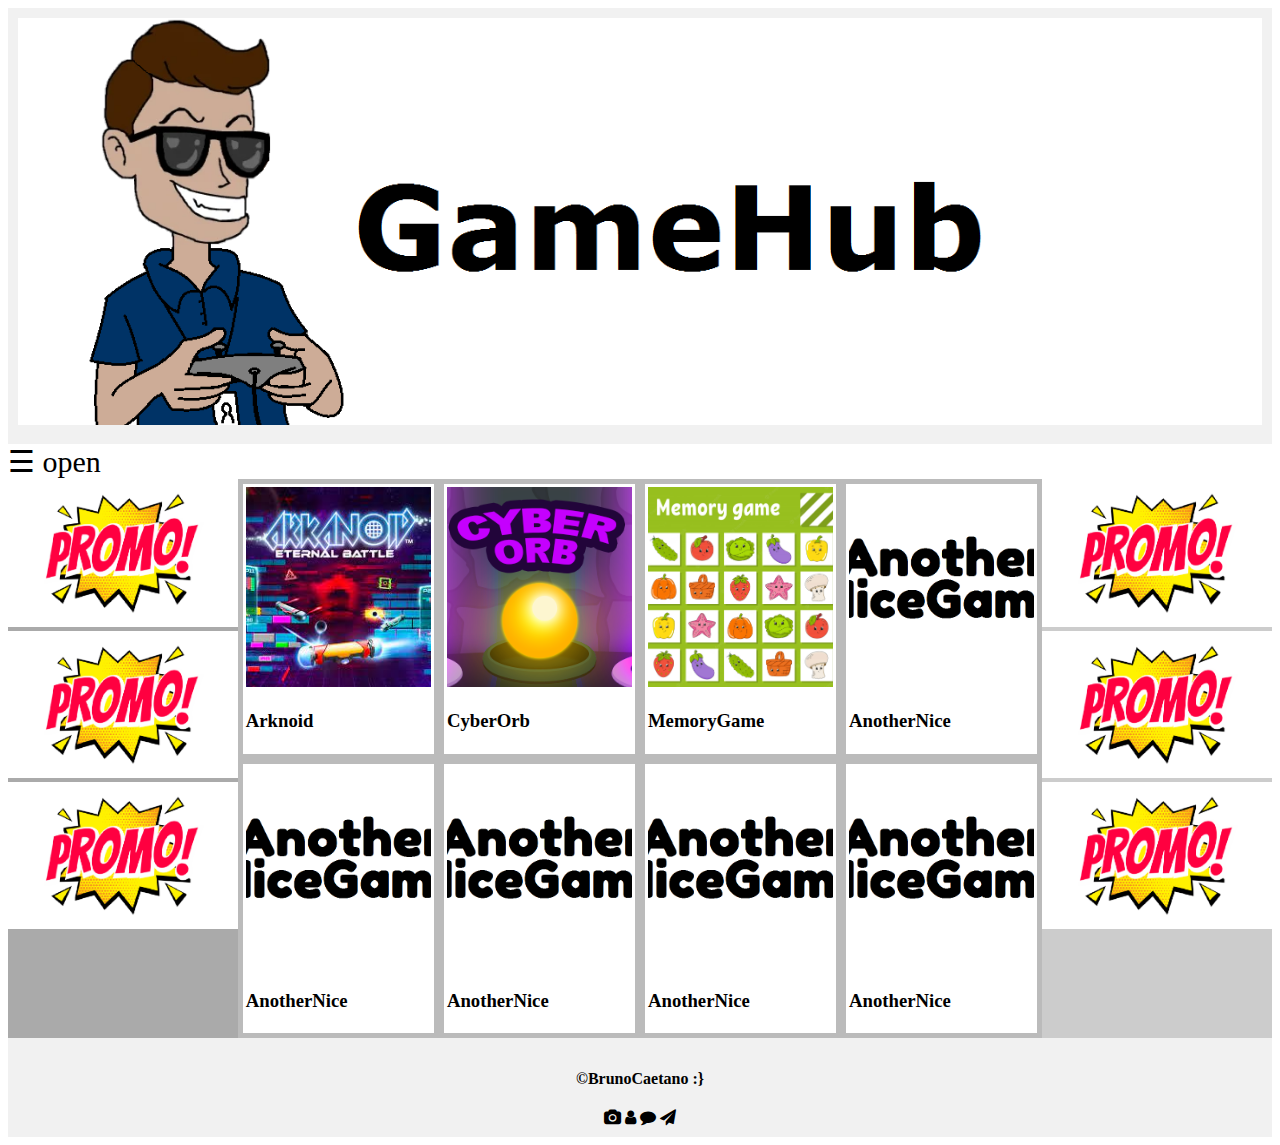
==== index.html @ d36d81ed "realizada a inicializacao do novo repositorio, adicionado arquivos, criado um novo repositorio no gi" ====
<!DOCTYPE html>
<html lang="en">
<head>
	<meta charset="utf-8">
	<meta name="viewport" content="width=device-width, initial-scale=1">
	<link rel="stylesheet" type="text/css" href="assets/style.css">
	<script type="text/javascript" src="assets/action.js"></script>
	<link href="https://cdnjs.cloudflare.com/ajax/libs/font-awesome/4.7.0/css/font-awesome.min.css" rel="stylesheet">
	<title> gameHub </title>
</head>
<body>

<div class="header">
	<img src="assets\imgs\banner.png">
</div>

<div id="myNav" class="overlay">
  <a href="javascript:void(0)" class="closebtn" onclick="closeNav()">&times;</a>
  <div class="overlay-content">
    <a href="#">Category</a>
    <a href="#">Blog</a>
    <a href="#">About</a>
    <a href="#">Contact</a>
  </div>
</div>

<!-- overlay showGame -->
<div id="showGame" class="overlay">
  <a href="javascript:void(0)" class="closebtn" onclick="closeGame()">&times;</a>
  <div class="overlay-content">
    <iframe src="assets/games/arkanoid.html"></iframe>
  </div>
</div>
<div id="showGame1" class="overlay">
  <a href="javascript:void(0)" class="closebtn" onclick="closeGame1()">&times;</a>
  <div class="overlay-content">
    <iframe src="assets/games/cyberOrb/index.html"></iframe>
  </div>
</div>
<div id="showGame2" class="overlay">
  <a href="javascript:void(0)" class="closebtn" onclick="closeGame2()">&times;</a>
  <div class="overlay-content">
    <iframe src="assets/games/memoryJS/index.html"></iframe>
  </div>
</div>


<span style="font-size:30px;cursor:pointer" onclick="openNav()">&#9776; open</span>

<div class="row">
	<div class="column side" style="background-color: #aaa;">
		<a href="#"><img src="assets/imgs/promo.png" alt="Yor promos here!" style="width: 100%;"></a>
		<a href="#"><img src="assets/imgs/promo.png" alt="Yor promos here!" style="width: 100%;"></a>
		<a href="#"><img src="assets/imgs/promo.png" alt="Yor promos here!" style="width: 100%;"></a>
	</div>
	<div class="column middle" style="background-color: #bbb;">
		<div class="columnInside">
			<div class="content">
				<a href="#"><img src="assets/imgs/arkanoid.jpg" alt="Arkanoid" style="width: 100%;" onclick="showGame()"></a>
				<h3> Arknoid </h3>
			</div>
		</div>
		<div class="columnInside">
			<div class="content">
				<a href="#"><img src="assets/imgs/orb.png" alt="CyberOrb" style="width: 100%;" onclick="showGame1()"></a>
				<h3> CyberOrb </h3>
			</div>
		</div>
		<div class="columnInside">
			<div class="content">
				<a href="#"><img src="assets/imgs/memory.png" alt="MemoryGame" style="width: 100%;" onclick="showGame2()"></a>
				<h3> MemoryGame </h3>
			</div>
		</div>
		<div class="columnInside">
			<div class="content">
				<a href="#"><img src="assets/imgs/anotherNiceGame.png" alt="AnotherNiceGame" style="width: 100%;"></a>
				<h3> AnotherNice </h3>
			</div>
		</div>
		<div class="columnInside">
			<div class="content">
				<a href="#"><img src="assets/imgs/anotherNiceGame.png" alt="AnotherNiceGame" style="width: 100%;"></a>
				<h3> AnotherNice </h3>
			</div>
		</div>
		<div class="columnInside">
			<div class="content">
				<a href="#"><img src="assets/imgs/anotherNiceGame.png" alt="AnotherNiceGame" style="width: 100%;"></a>
				<h3> AnotherNice </h3>
			</div>
		</div>
		<div class="columnInside">
			<div class="content">
				<a href="#"><img src="assets/imgs/anotherNiceGame.png" alt="AnotherNiceGame" style="width: 100%;"></a>
				<h3> AnotherNice </h3>
			</div>
		</div>
		<div class="columnInside">
			<div class="content">
				<a href="#"><img src="assets/imgs/anotherNiceGame.png" alt="AnotherNiceGame" style="width: 100%;"></a>
				<h3> AnotherNice </h3>
			</div>
		</div>

		
	</div>
	<div class="column side1" style="background-color: #ccc;">
		<a href="#"><img src="assets/imgs/promo.png" alt="Your promos here!" style="width: 100%;"></a>
		<a href="#"><img src="assets/imgs/promo.png" alt="Your promos here!" style="width: 100%;"></a>
		<a href="#"><img src="assets/imgs/promo.png" alt="Your promos here!" style="width: 100%;"></a>
	</div>
</div>

<div class="footer">
	<h4> ©BrunoCaetano :}</h4>
		<a href="https://www.instagram.com" target="_blank" style="color: black;"><i class="fa fa-camera"></i></a>
		<a href="https://www.facebook.com" target="_blank" style="color: black;"><i class="fa fa-user"></i></a>
		<a href="https://www.koo.com" target="_blank" style="color: black;"><i class="fa fa-comment"></i></a>
		<a href="https://www.twitter.com" target="_blank" style="color: black;"><i class="fa fa-paper-plane"></i></a>
</div>

<script type="text/javascript">	
</script>

</body>
</html>
---- assets/style.css ----
@font-face {
    font-family: Fredoka;
    src: url(./FredokaOne-Regular.ttf);
}
*{
	box-sizing: border-box;
}
body{
	font-family: Fredoka;
}
/* header */
.header{
	background-color: #f1f1f1;
	padding: 10px;
	text-align: center;
	font-size: 35px;
}
.header img{
  width: 100%;
}
/* navOverLay */
.overlay {
  height: 100%;
  width: 0;
  position: fixed;
  z-index: 1;
  top: 0;
  left: 0;
  background-color: rgb(0,0,0);
  background-color: rgba(0,0,0, 0.9);
  overflow-x: hidden;
  transition: 0.5s;
}
.overlay-content {
  position: relative;
  top: 25%;
  width: 100%;
  text-align: center;
  margin-top: 30px;
}
.overlay a {
  padding: 8px;
  text-decoration: none;
  font-size: 36px;
  color: #818181;
  display: block;
  transition: 0.3s;
}
.overlay a:hover, .overlay a:focus {
  color: #f1f1f1;
}
.overlay .closebtn {
  position: absolute;
  top: 20px;
  right: 45px;
  font-size: 60px;
}
/* Container Flex */
.row{
	display: -webkit-flex;
	display: flex;
}
/* Create three unequal columns that sits next to each other */
.column{
	
}
.columnInside{
      float: left;
      width: 25%;
      
    }
.content{
      background-color: white;
      padding: 3px;
      color: black;
      margin: 5px;
}
.content img{
  width: 200px;
  height: 200px;
  object-fit: cover;
}
.content:hover{
      transform: scale(1.05);
}
iframe{
  width: 800px;
  height: 800px;
  aspect-ratio: auto;
}
.column.side{
	-webkit-flex: 2;
	-ms-flex: 2;
	flex: 2;
}
.column.side1{
  -webkit-flex: 2;
  -ms-flex: 2;
  flex: 2;
}
.column.middle{
	-webkit-flex: 7;
	-ms-flex: 7;
	flex: 7;
}
.footer{
	background-color: #f1f1f1;
	padding: 10px;
	text-align: center;
}
@media(max-width:600px){
  .header{
    padding: 0;
  }
	.row{
		-webkit-flex-direction:column;
		flex-direction: column;
	}
  .side{
    display: none;
  }
  .columnInside{
    width: 100%;
  }
  .overlay a {font-size: 20px}
  .overlay .closebtn {
  	font-size: 40px;
  	top: 15px;
  	right: 35px;
  }
}
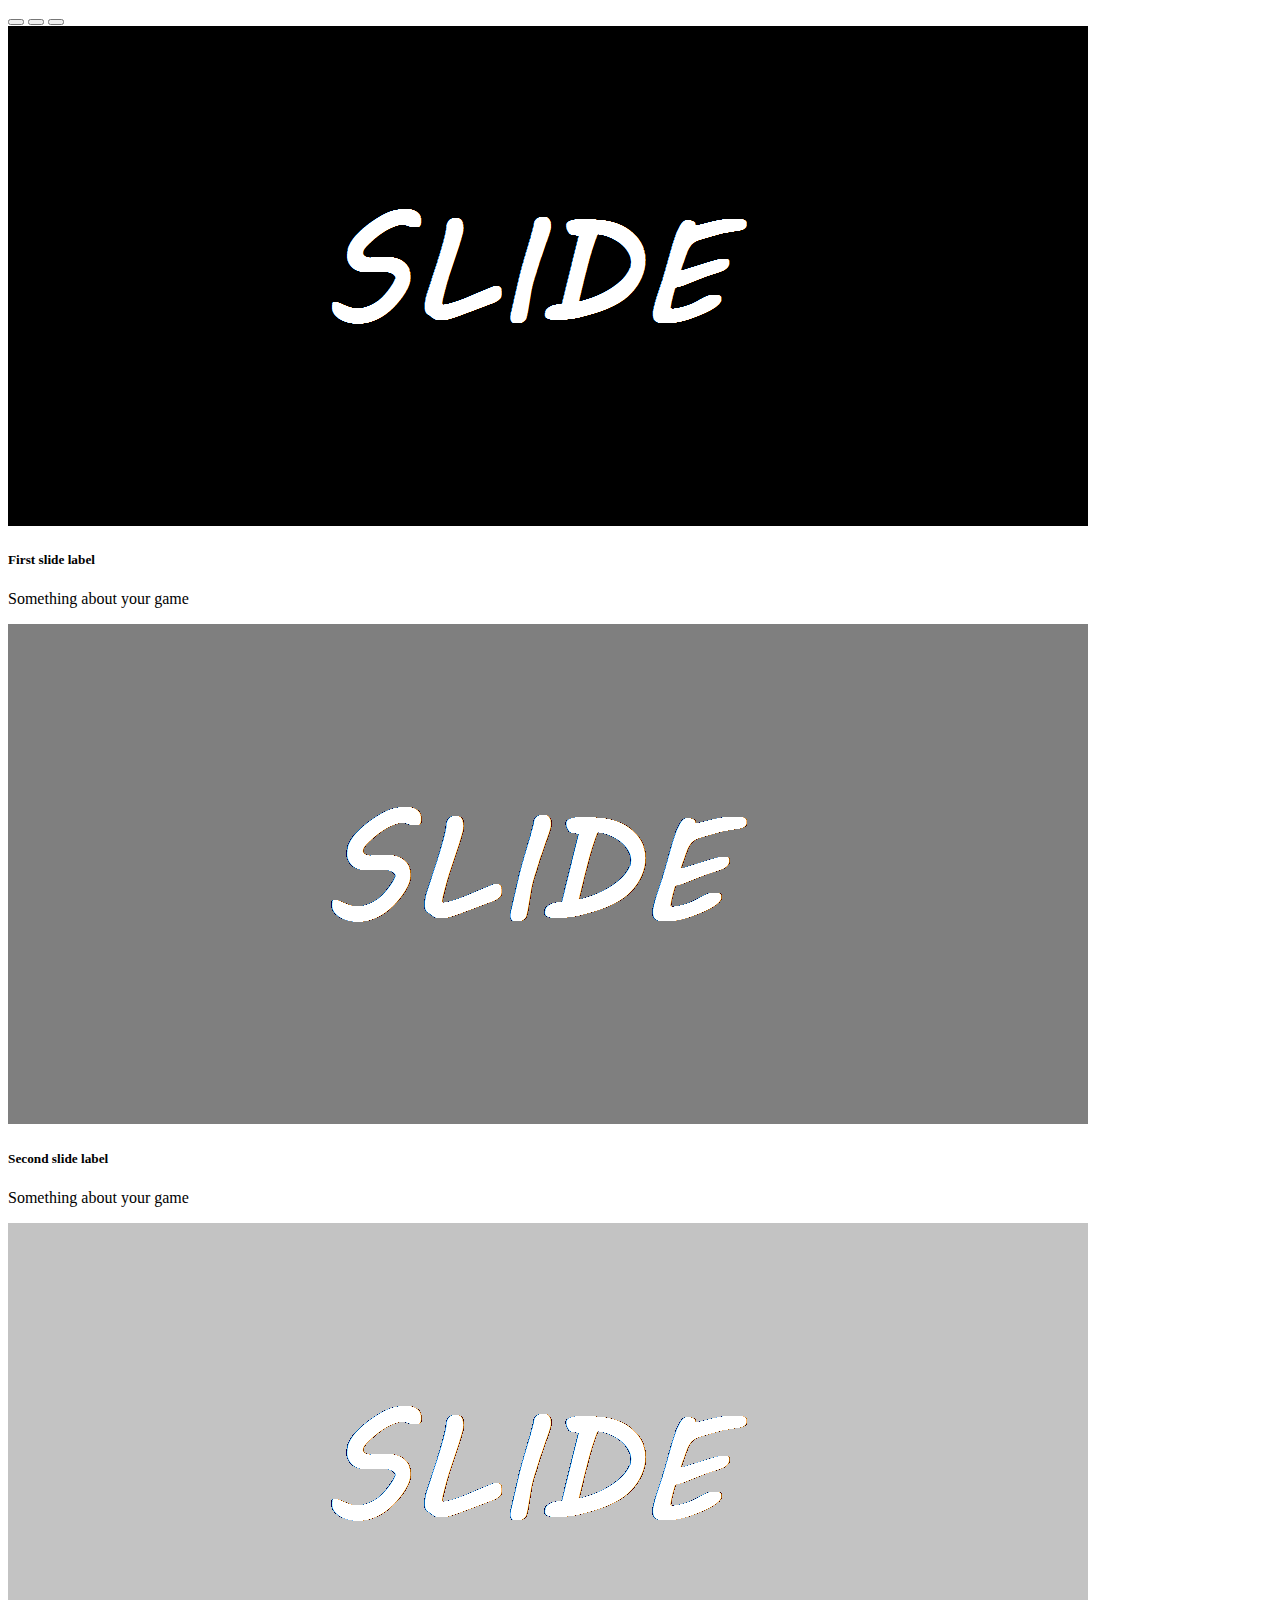
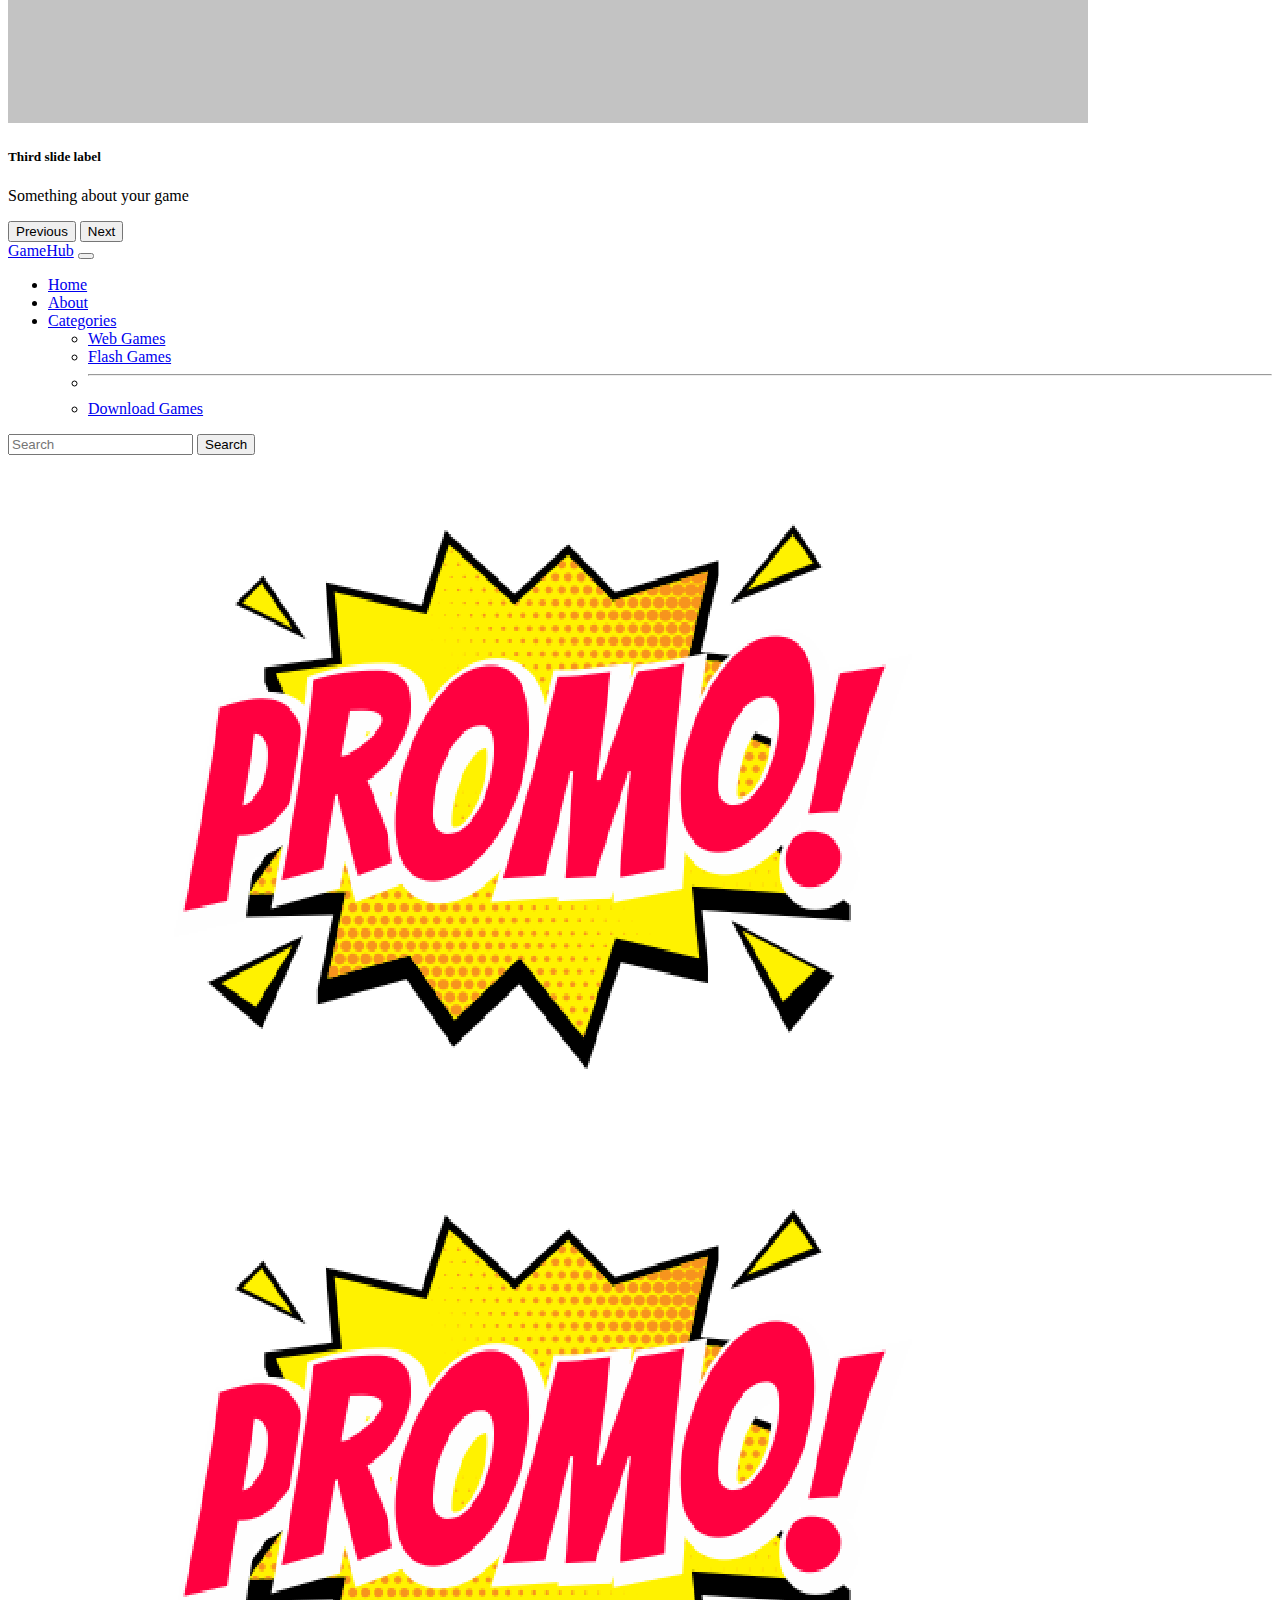
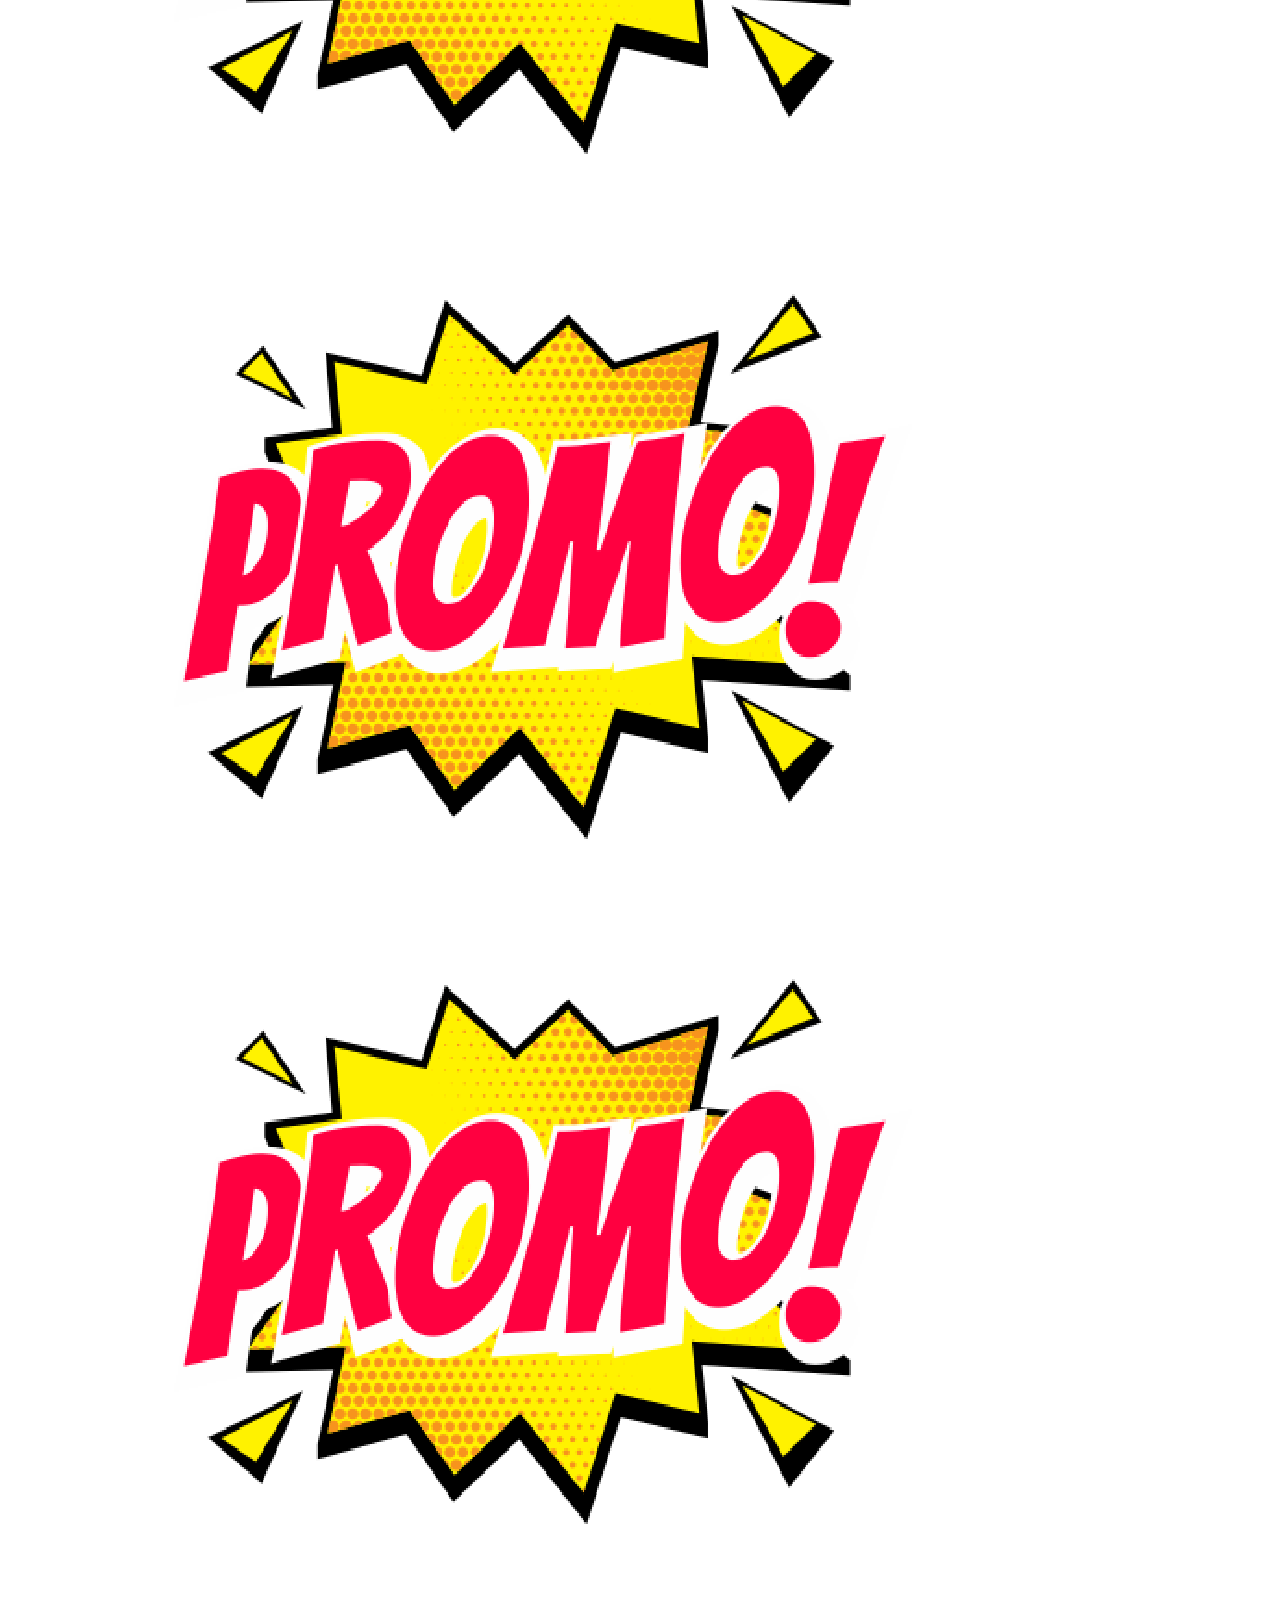
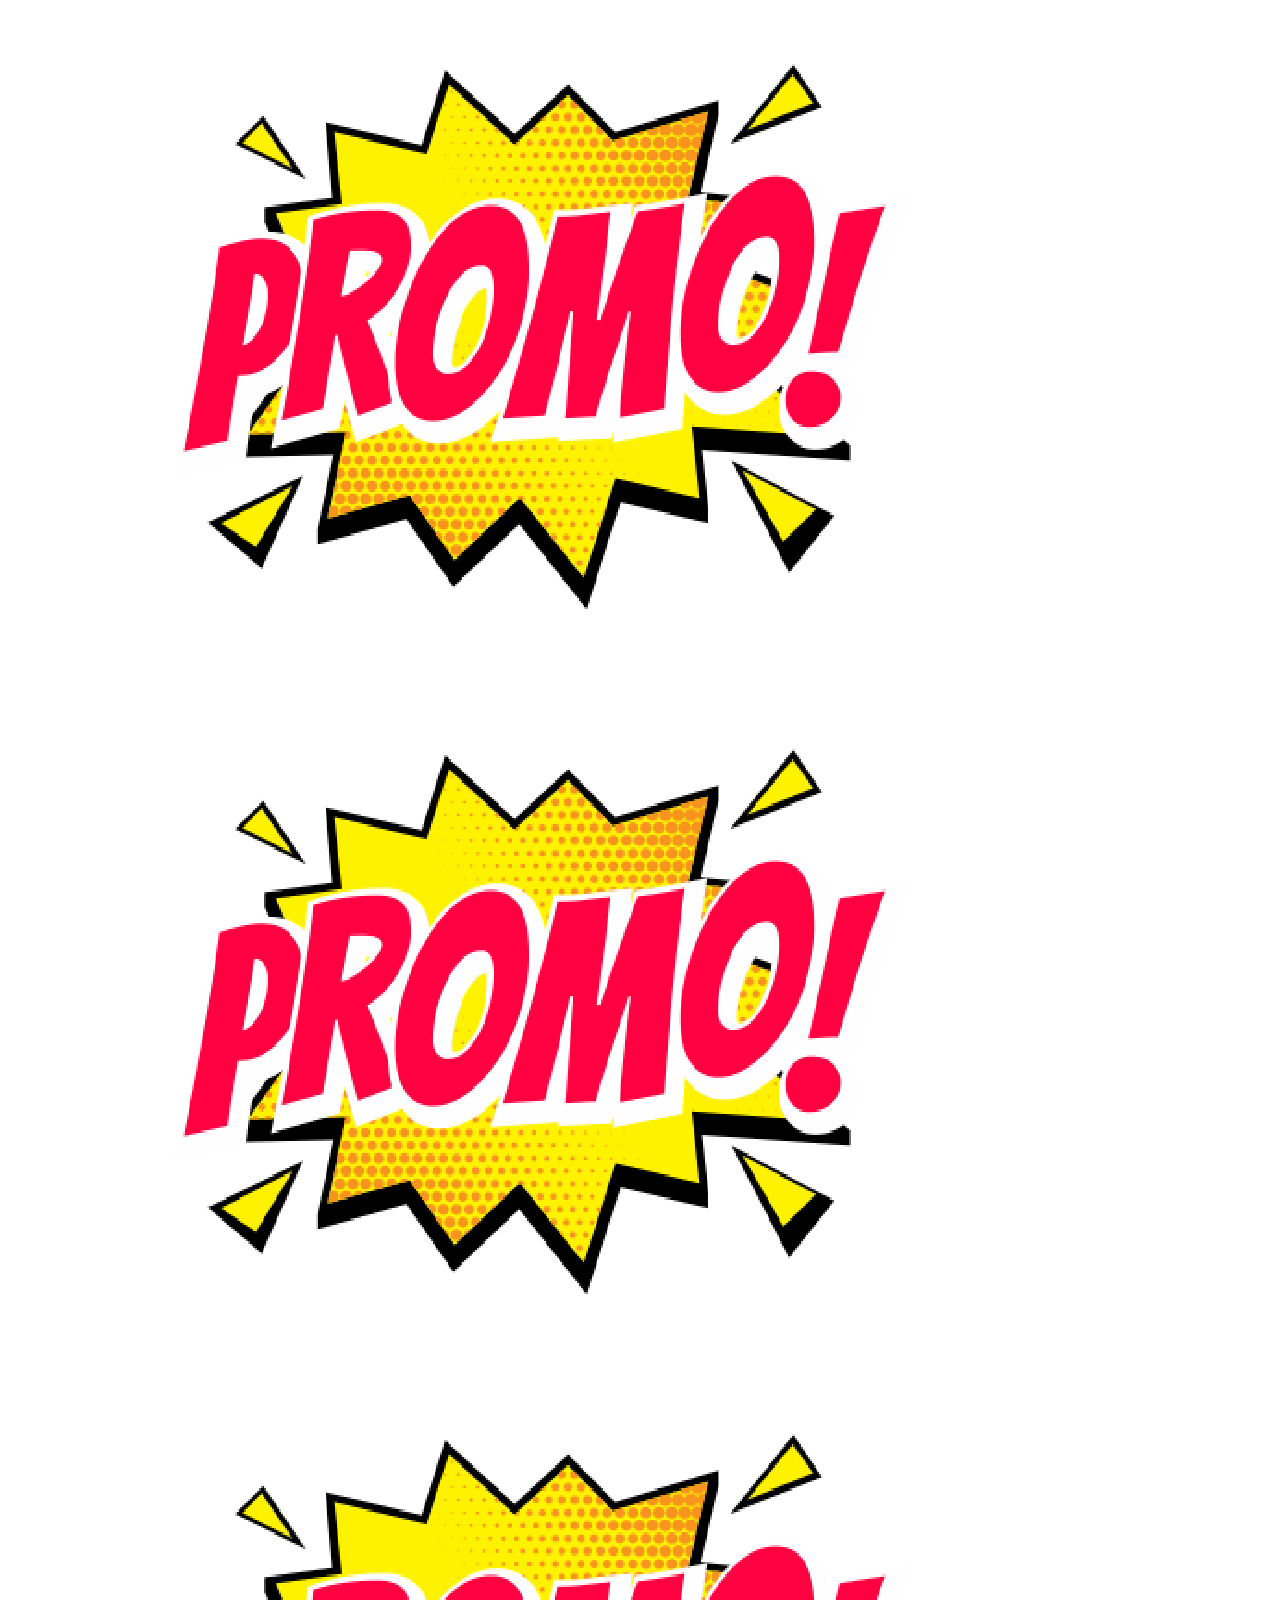
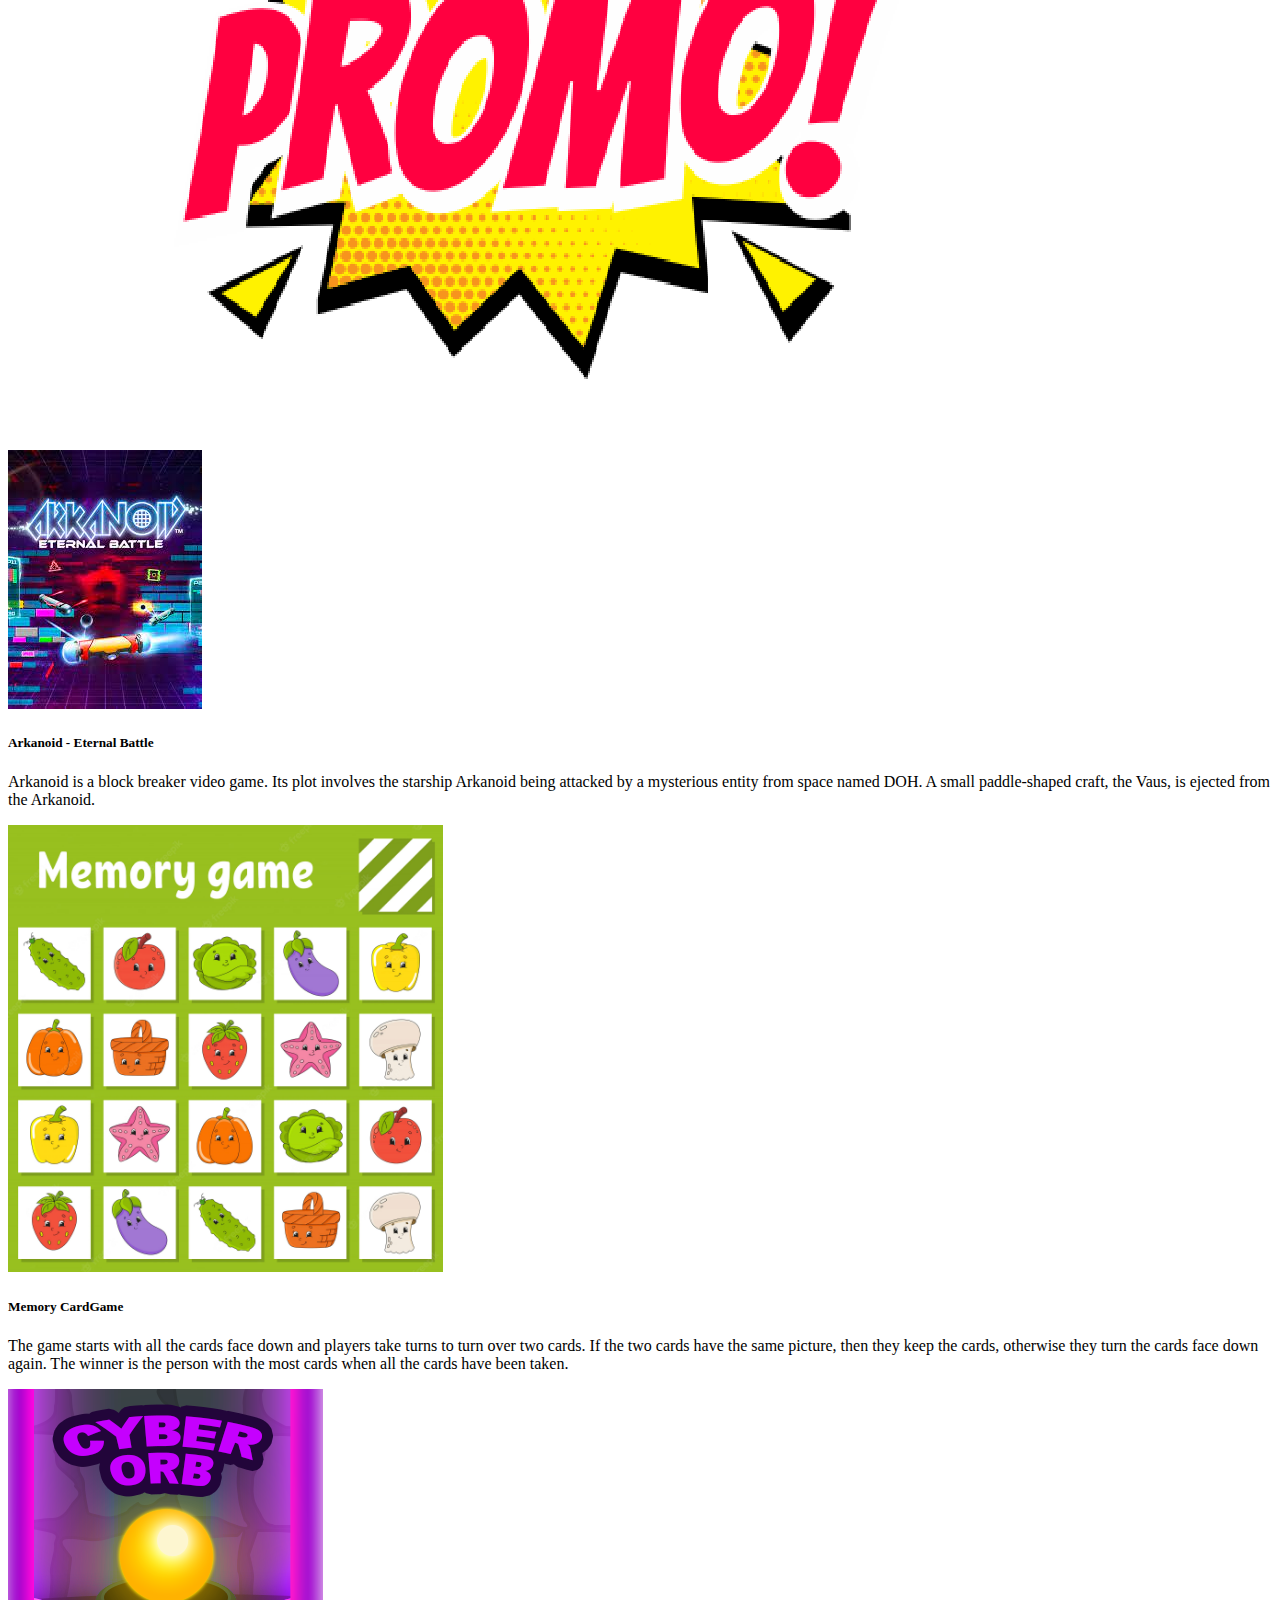
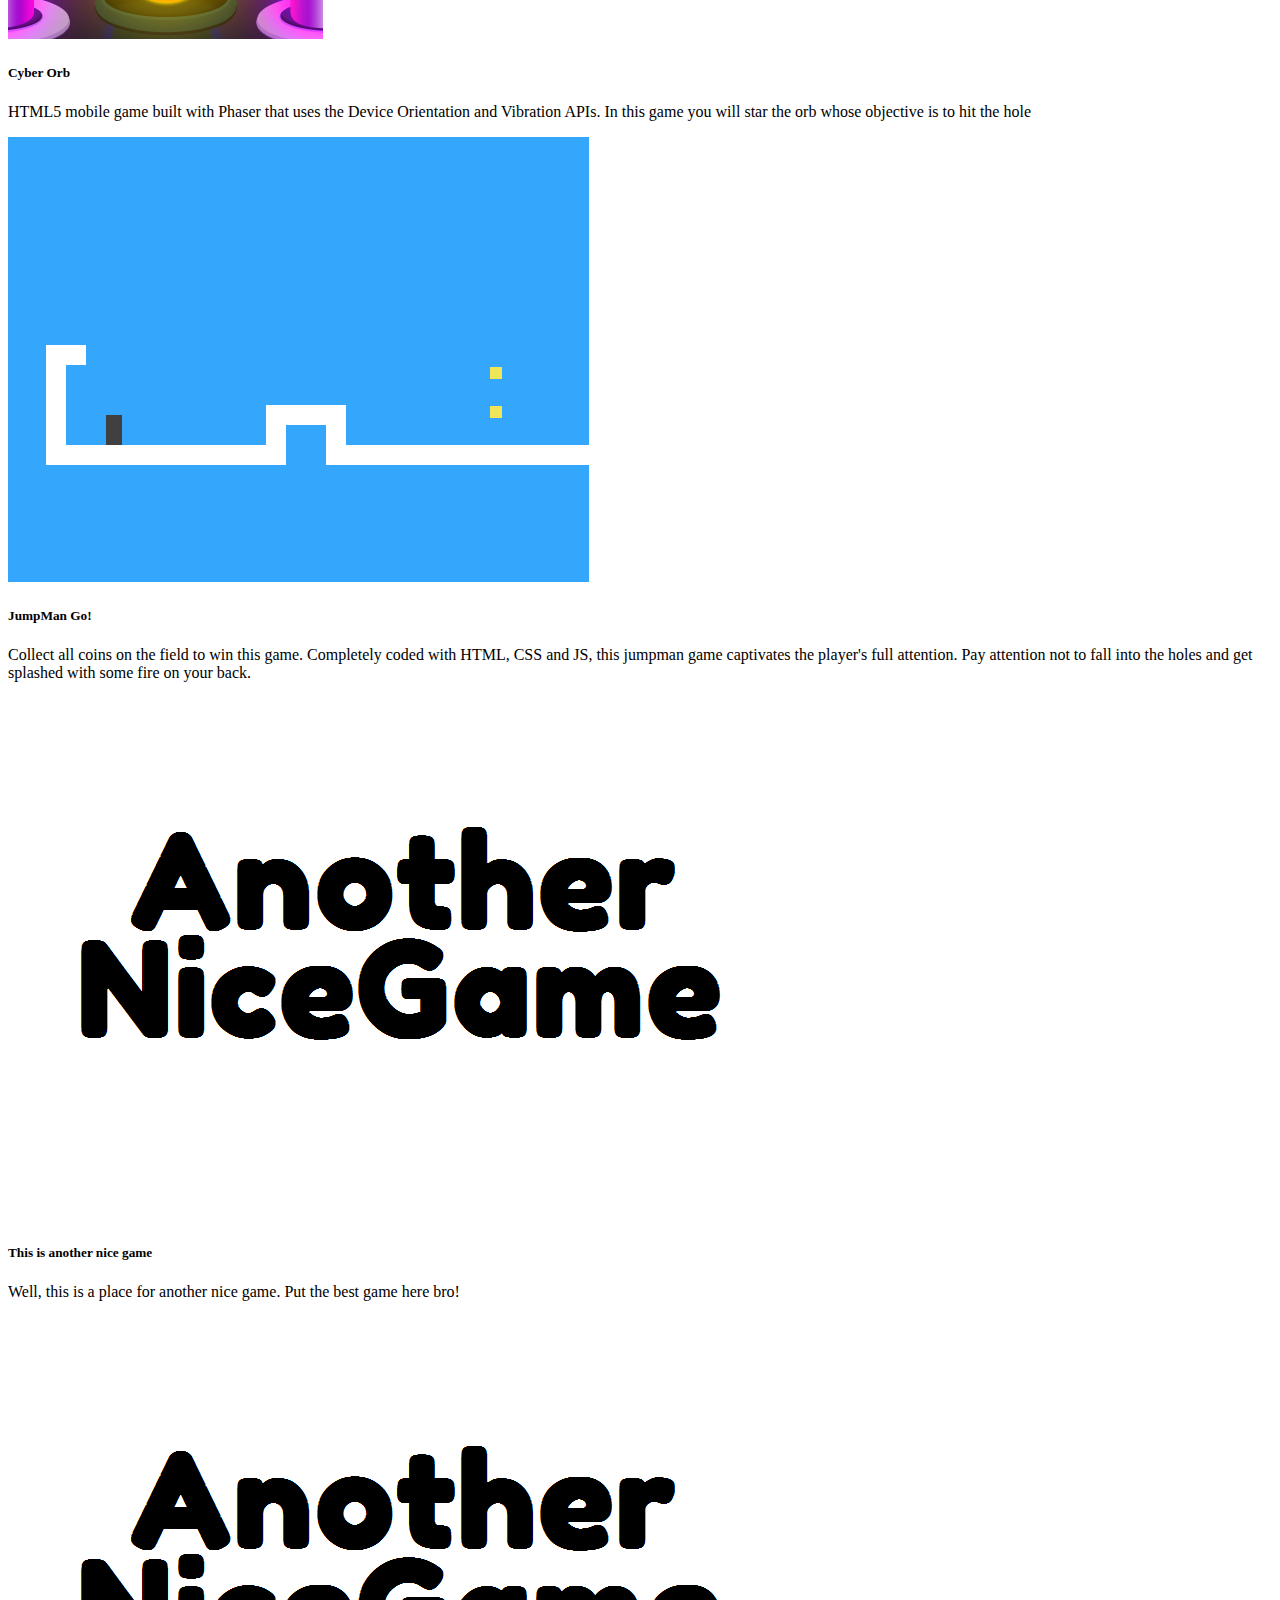
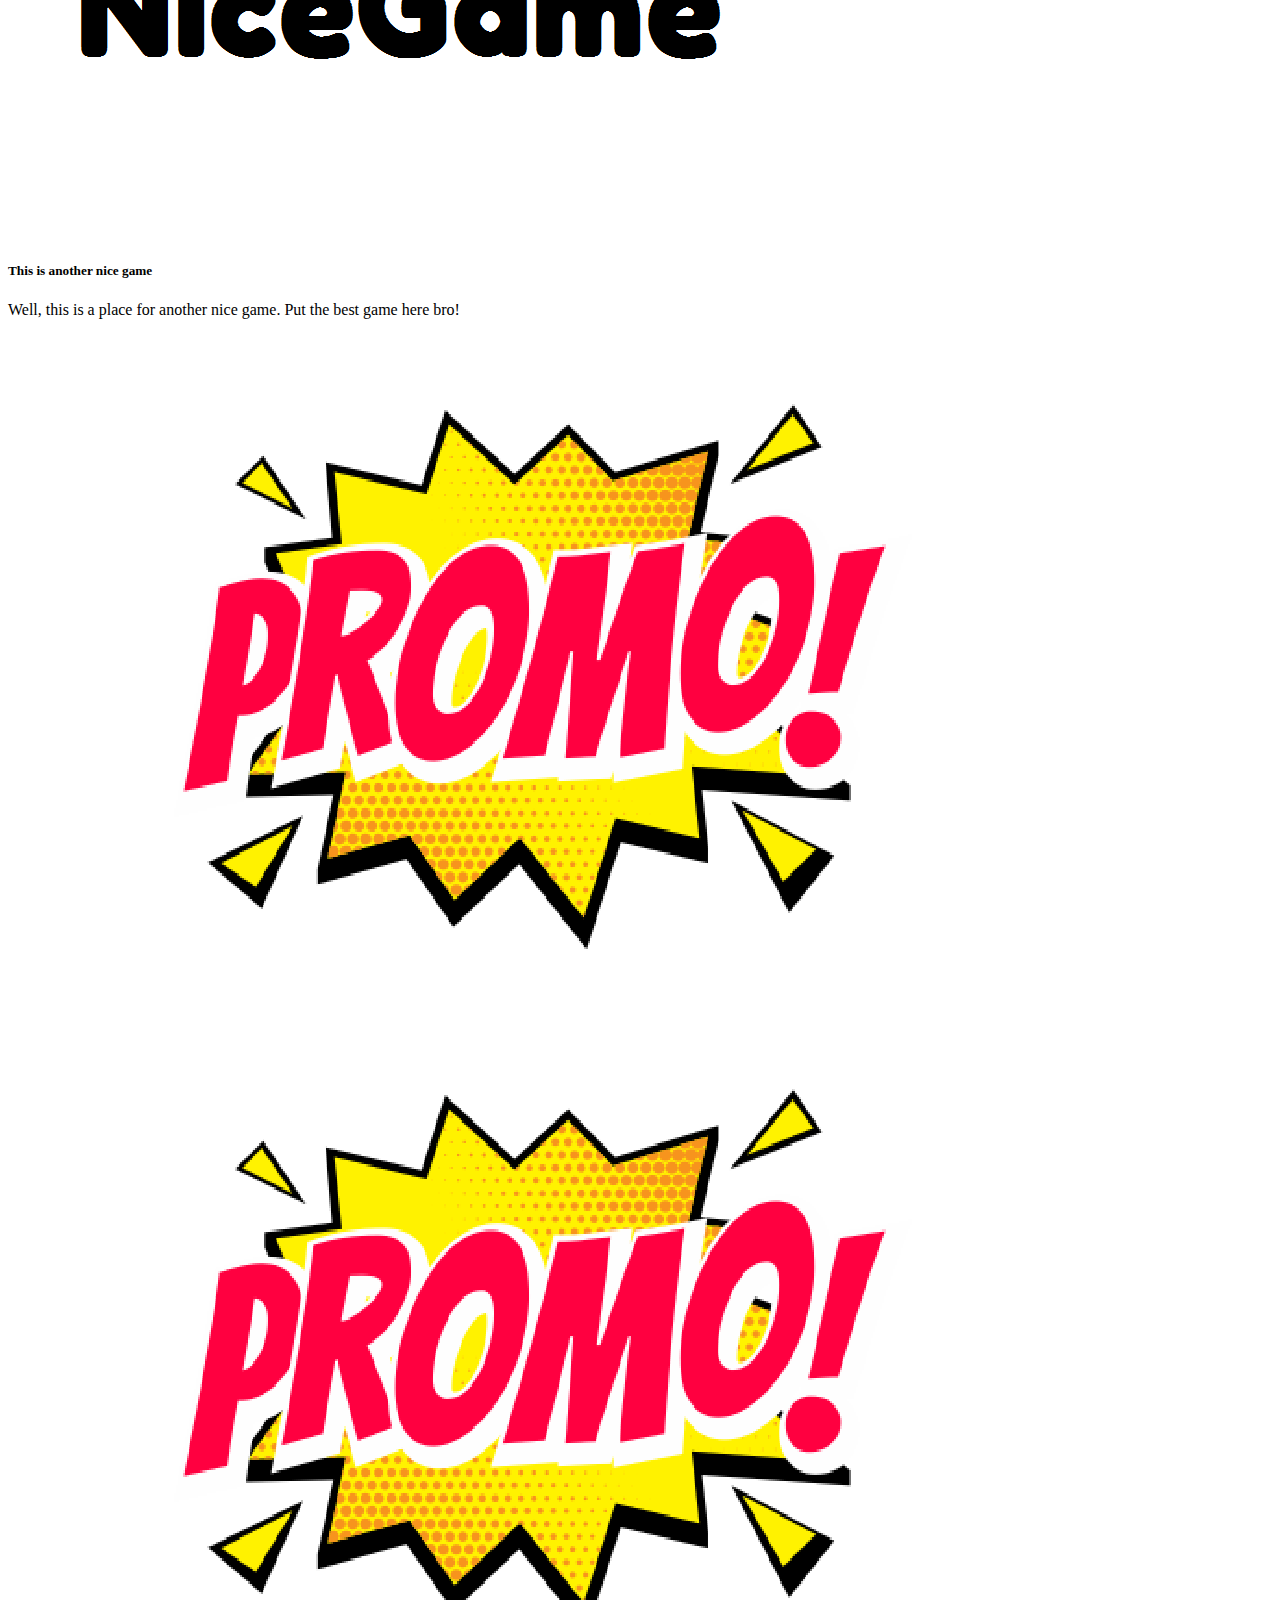
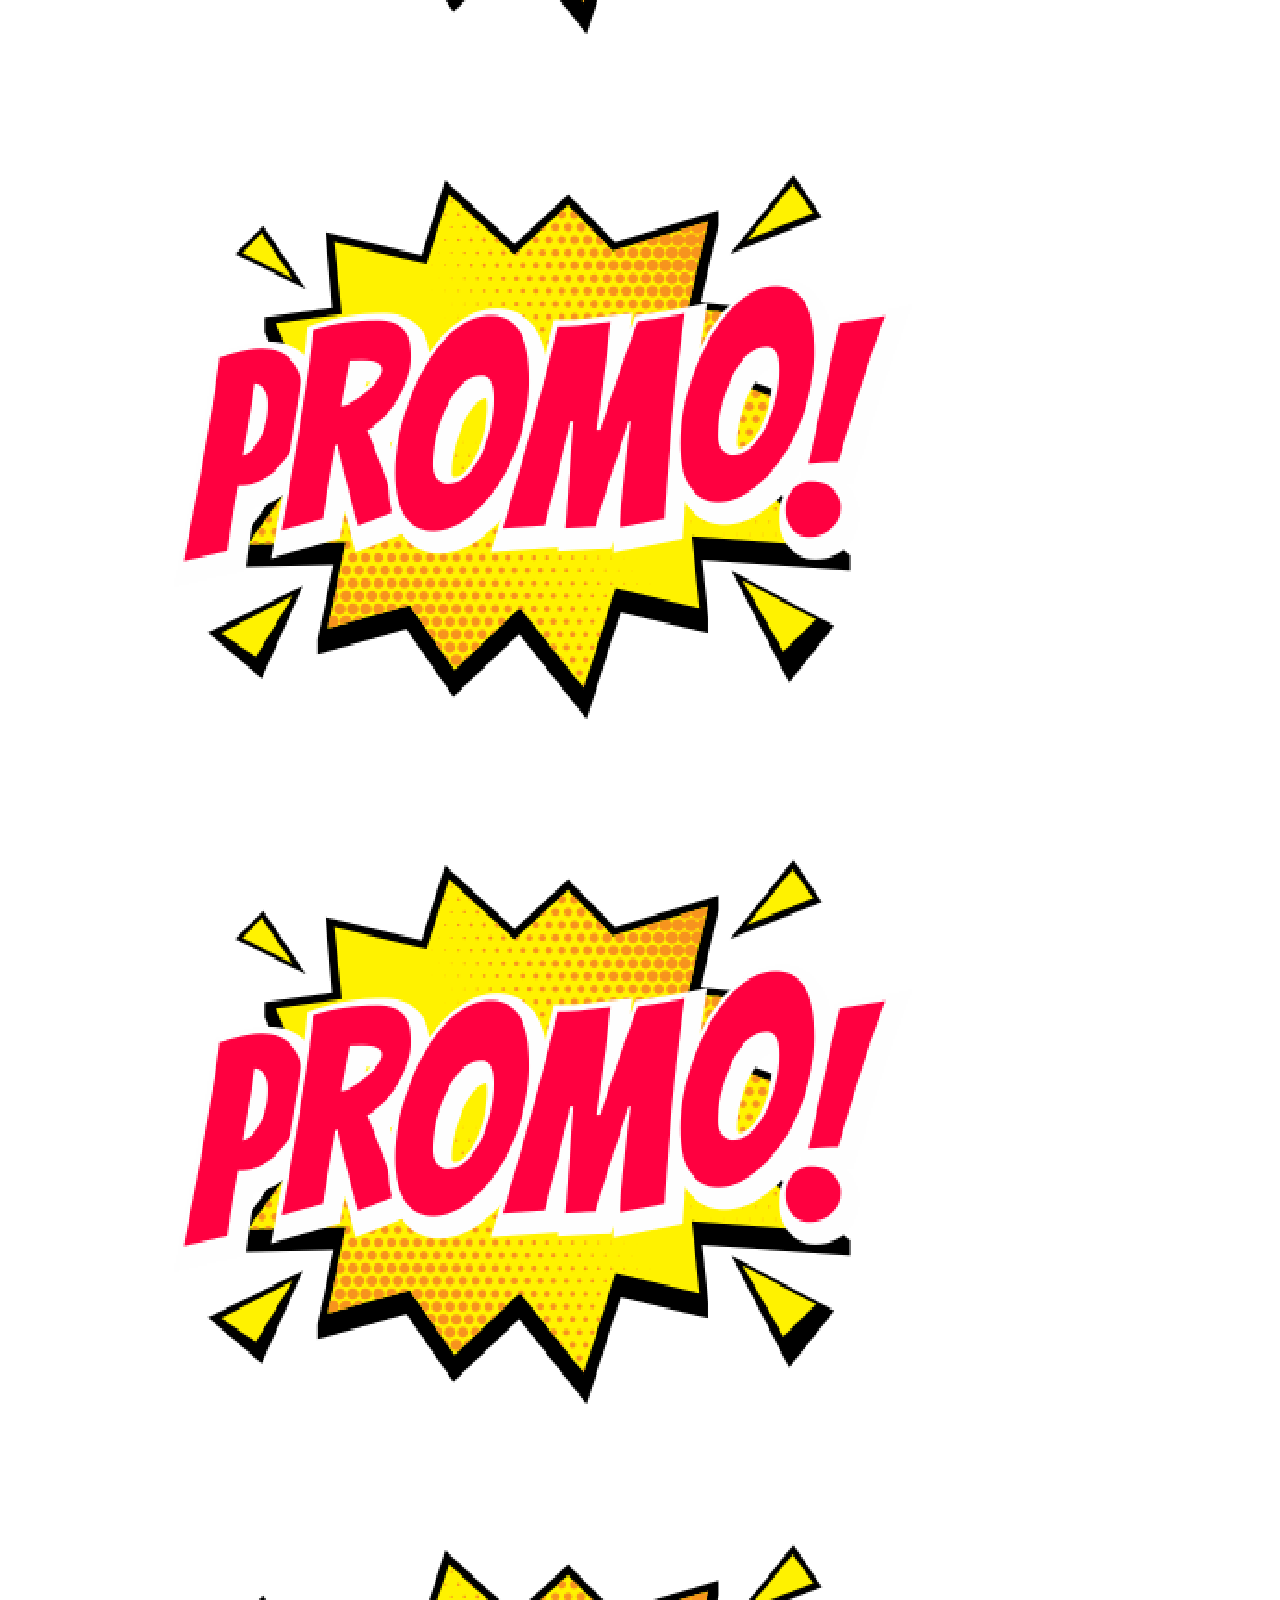
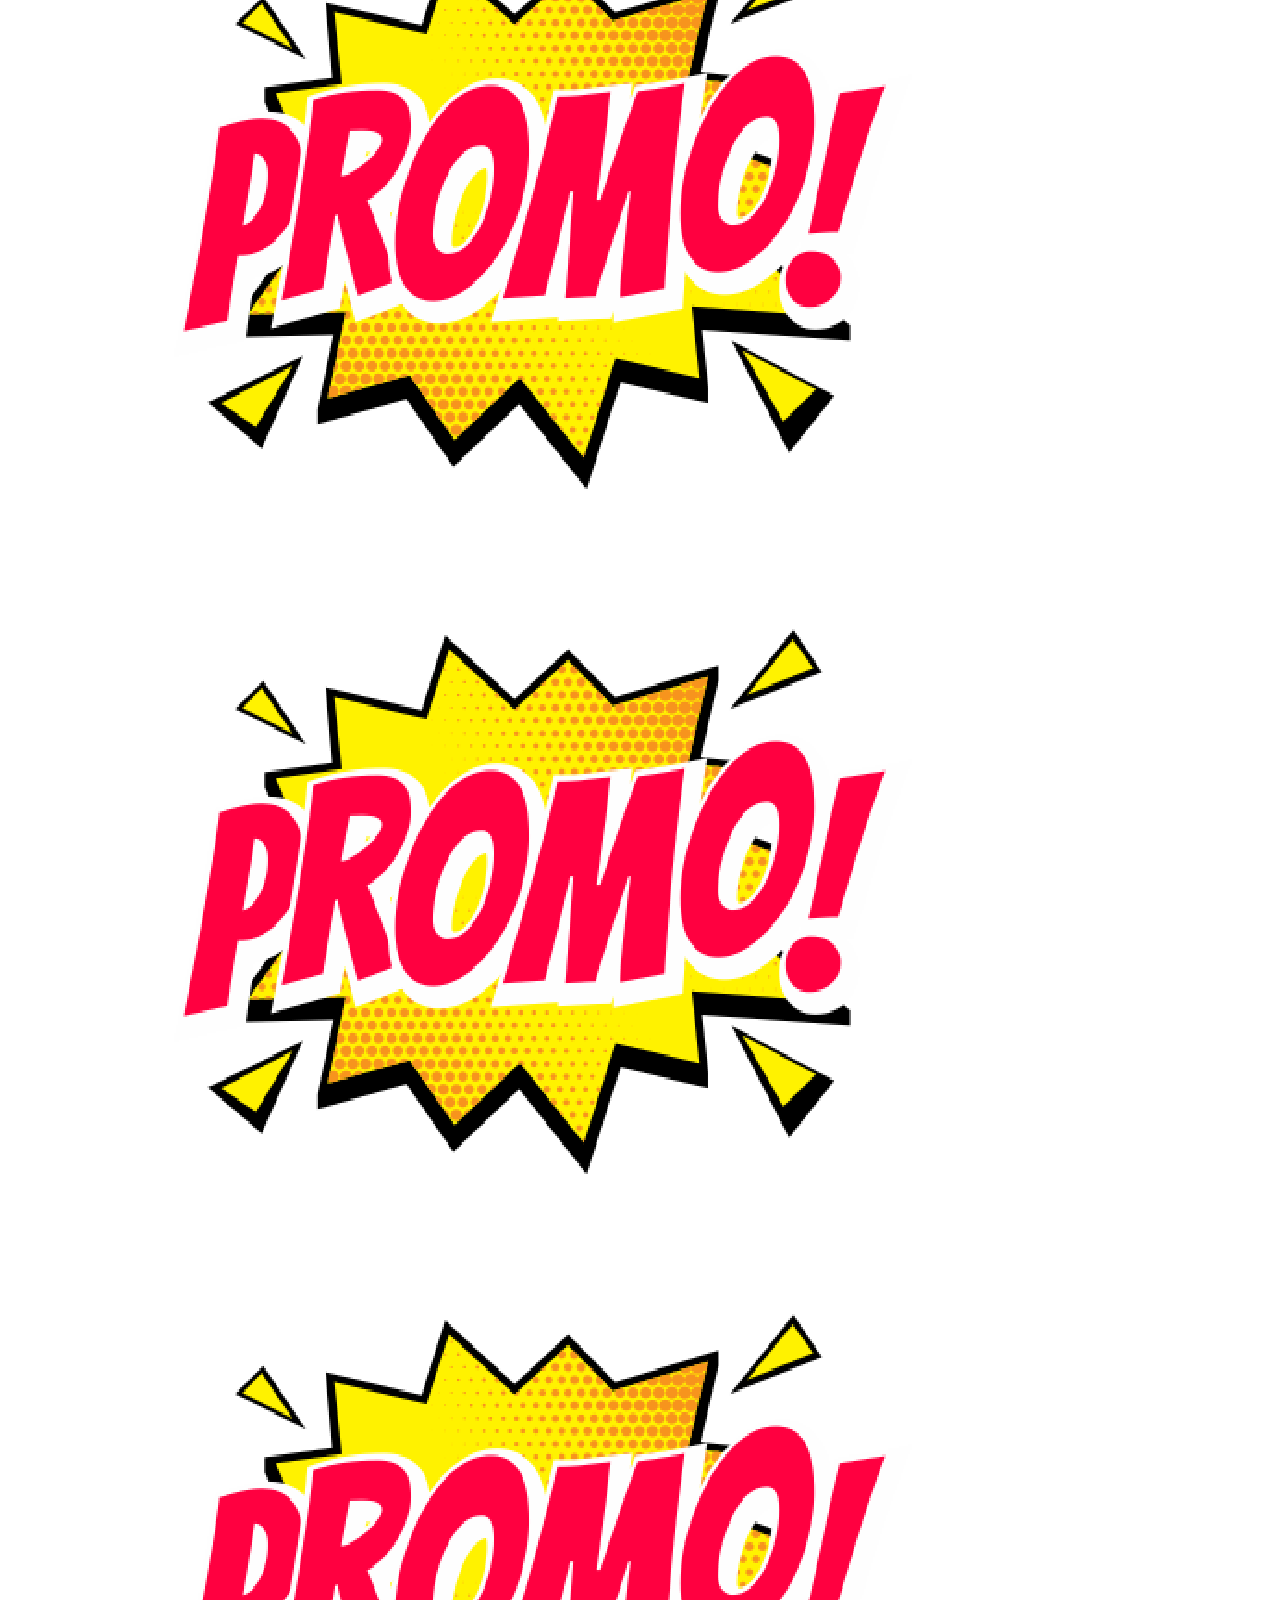
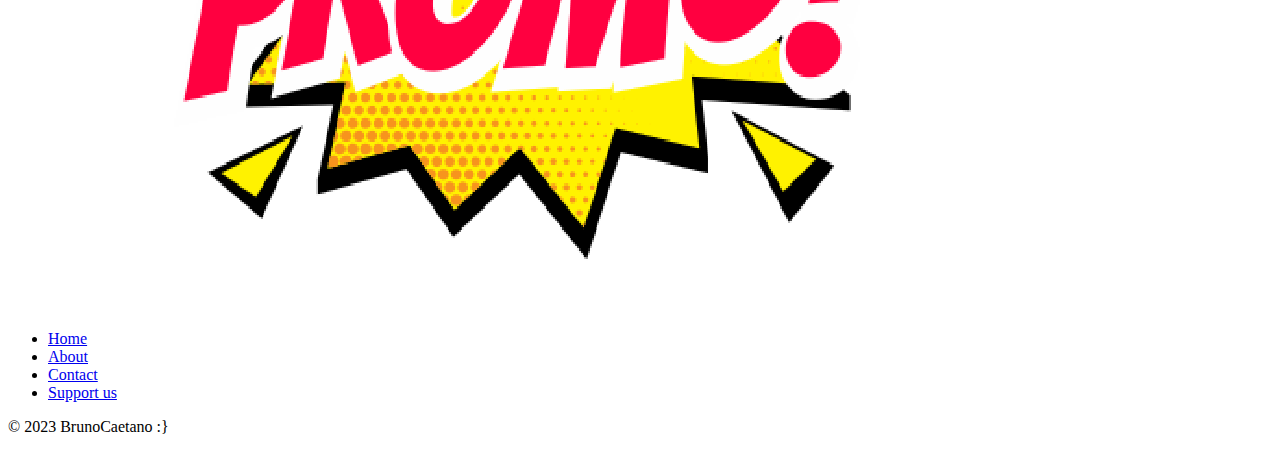
==== commit 56601344: "Realizada a atualizacao do projeto gameHub para design com bootStrap, alteracoes de cards, adicao de" ====
--- a/index.html
+++ b/index.html
@@ -1,127 +1,299 @@
-<!DOCTYPE html>
+<!doctype html>
 <html lang="en">
-<head>
-	<meta charset="utf-8">
-	<meta name="viewport" content="width=device-width, initial-scale=1">
-	<link rel="stylesheet" type="text/css" href="assets/style.css">
-	<script type="text/javascript" src="assets/action.js"></script>
-	<link href="https://cdnjs.cloudflare.com/ajax/libs/font-awesome/4.7.0/css/font-awesome.min.css" rel="stylesheet">
-	<title> gameHub </title>
-</head>
-<body>
+  <head>
+    <meta charset="utf-8">
+    <meta name="viewport" content="width=device-width, initial-scale=1">
+    <title> GameHub </title>
+    <link href="https://cdn.jsdelivr.net/npm/bootstrap@5.3.0/dist/css/bootstrap.min.css" rel="stylesheet" integrity="sha384-9ndCyUaIbzAi2FUVXJi0CjmCapSmO7SnpJef0486qhLnuZ2cdeRhO02iuK6FUUVM" crossorigin="anonymous">
+    <style>
+      .cardHover:hover{
+        transform: scale(0.9, 0.9);
+        box-shadow: 5px 5px 30px 15px rgba(0,0,0,0.25),
+        -5px -5px 30px 15px rgba(0,0,0,0.22);
+      }
+      @media all and (max-width: 768px) {
+        .promo {
+          display: none;
+        }
+      }
+    </style>
+  </head>
+  <body>
+    
+    <header id="home">
+        <div id="carouselExampleCaptions" class="carousel slide" data-bs-ride="carousel">
+            <div class="carousel-indicators">
+              <button type="button" data-bs-target="#carouselExampleCaptions" data-bs-slide-to="0" class="active" aria-current="true" aria-label="Slide 1"></button>
+              <button type="button" data-bs-target="#carouselExampleCaptions" data-bs-slide-to="1" aria-label="Slide 2"></button>
+              <button type="button" data-bs-target="#carouselExampleCaptions" data-bs-slide-to="2" aria-label="Slide 3"></button>
+            </div>
+            <div class="carousel-inner">
+              <div class="carousel-item active">
+                <img src="img/slide/slide.png" class="d-block w-100" alt="...">
+                <div class="carousel-caption d-none d-md-block">
+                  <h5>First slide label</h5>
+                  <p>Something about your game</p>
+                </div>
+              </div>
+              <div class="carousel-item">
+                <img src="img/slide/slide1.png" class="d-block w-100" alt="...">
+                <div class="carousel-caption d-none d-md-block">
+                  <h5>Second slide label</h5>
+                  <p>Something about your game</p>
+                </div>
+              </div>
+              <div class="carousel-item">
+                <img src="img/slide/slide2.png" class="d-block w-100" alt="...">
+                <div class="carousel-caption d-none d-md-block">
+                  <h5>Third slide label</h5>
+                  <p>Something about your game</p>
+                </div>
+              </div>
+            </div>
+            <button class="carousel-control-prev" type="button" data-bs-target="#carouselExampleCaptions" data-bs-slide="prev">
+              <span class="carousel-control-prev-icon" aria-hidden="true"></span>
+              <span class="visually-hidden">Previous</span>
+            </button>
+            <button class="carousel-control-next" type="button" data-bs-target="#carouselExampleCaptions" data-bs-slide="next">
+              <span class="carousel-control-next-icon" aria-hidden="true"></span>
+              <span class="visually-hidden">Next</span>
+            </button>
+          </div>
+    </header>
 
-<div class="header">
-	<img src="assets\imgs\banner.png">
-</div>
+    <nav class="navbar navbar-expand-lg bg-body-tertiary">
+        <div class="container-fluid">
+            <a class="navbar-brand" href="#">GameHub</a>
+            <button class="navbar-toggler" type="button" data-bs-toggle="collapse" data-bs-target="#navbarSupportedContent" aria-controls="navbarSupportedContent" aria-expanded="false" aria-label="Toggle navigation">
+            <span class="navbar-toggler-icon"></span>
+            </button>
+            <div class="collapse navbar-collapse" id="navbarSupportedContent">
+            <ul class="navbar-nav me-auto mb-2 mb-lg-0">
+                <li class="nav-item">
+                <a class="nav-link active" aria-current="page" href="#">Home</a>
+                </li>
+                <li class="nav-item">
+                <a class="nav-link" href="#">About</a>
+                </li>
+                <li class="nav-item dropdown">
+                <a class="nav-link dropdown-toggle" href="#" role="button" data-bs-toggle="dropdown" aria-expanded="false">
+                    Categories
+                </a>
+                <ul class="dropdown-menu">
+                    <li><a class="dropdown-item" href="#">Web Games</a></li>
+                    <li><a class="dropdown-item" href="#">Flash Games</a></li>
+                    <li><hr class="dropdown-divider"></li>
+                    <li><a class="dropdown-item" href="#">Download Games</a></li>
+                </ul>
+                </li>
+            </ul>
+            <form class="d-flex" role="search">
+                <input class="form-control me-2" type="search" placeholder="Search" aria-label="Search">
+                <button class="btn btn-outline-success" type="submit">Search</button>
+            </form>
+            </div>
+        </div>
+    </nav>
 
-<div id="myNav" class="overlay">
-  <a href="javascript:void(0)" class="closebtn" onclick="closeNav()">&times;</a>
-  <div class="overlay-content">
-    <a href="#">Category</a>
-    <a href="#">Blog</a>
-    <a href="#">About</a>
-    <a href="#">Contact</a>
-  </div>
-</div>
+    <main class="container-fluid">
+      <section class="row">
+        <section class="col promo" style="float: left;">
+            <img src="img/promo/promo.png" alt="" class="w-100">
+            <img src="img/promo/promo.png" alt="" class="w-100">
+            <img src="img/promo/promo.png" alt="" class="w-100">
+            <img src="img/promo/promo.png" alt="" class="w-100">
+            <img src="img/promo/promo.png" alt="" class="w-100">
+            <img src="img/promo/promo.png" alt="" class="w-100">
+            <img src="img/promo/promo.png" alt="" class="w-100">
+        </section>
+        <section class="col-7">
+            <div class="row row-cols-1 row-cols-md-3 g-4">
+                <div class="col">
+                  <div class="card h-100 cardHover">
+                    <a data-bs-toggle="modal" data-bs-target="#arkanoid" style="cursor:pointer;">
+                      <img src="img/game/arkanoid.jpg" class="card-img-top" alt="...">
+                    </a>
+                    <div class="card-body">
+                      <h5 class="card-title">Arkanoid - Eternal Battle</h5>
+                      <p class="card-text">
+                        Arkanoid is a block breaker video game. Its plot involves the starship Arkanoid being attacked by a mysterious entity from space named DOH. A small paddle-shaped craft, the Vaus, is ejected from the Arkanoid.
+                      </p>
+                    </div>
+                  </div>
+                </div>
+                <div class="col">
+                  <div class="card h-100 cardHover">
+                    <a data-bs-toggle="modal" data-bs-target="#memoryjs" style="cursor:pointer;">
+                      <img src="img/game/memory.png" class="card-img-top" alt="...">
+                    </a>
+                    <div class="card-body">
+                      <h5 class="card-title">Memory CardGame</h5>
+                      <p class="card-text">
+                        The game starts with all the cards face down and players take turns to turn over two cards. If the two cards have the same picture, then they keep the cards, otherwise they turn the cards face down again. The winner is the person with the most cards when all the cards have been taken.
+                      </p>
+                    </div>
+                  </div>
+                </div>
+                <div class="col">
+                  <div class="card h-100 cardHover">
+                    <a data-bs-toggle="modal" data-bs-target="#cyberorb" style="cursor:pointer;">
+                      <img src="img/game/orb.png" class="card-img-top" alt="...">
+                    </a> 
+                    <div class="card-body">
+                      <h5 class="card-title">Cyber Orb</h5>
+                      <p class="card-text">
+                        HTML5 mobile game built with Phaser that uses the Device Orientation and Vibration APIs. In this game you will star the orb whose objective is to hit the hole
+                      </p>
+                    </div>
+                  </div>
+                </div>
+                <div class="col">
+                  <div class="card h-100 cardHover">
+                    <a data-bs-toggle="modal" data-bs-target="#jumpmango" style="cursor:pointer;">
+                      <img src="img/game/jumpMan.png" class="card-img-top" alt="...">
+                    </a>
+                    <div class="card-body">
+                      <h5 class="card-title">JumpMan Go!</h5>
+                      <p class="card-text">
+                        Collect all coins on the field to win this game. Completely coded with HTML, CSS and JS, this jumpman game captivates the player's full attention. Pay attention not to fall into the holes and get splashed with some fire on your back.
+                      </p>
+                    </div>
+                  </div>
+                </div>
+                <div class="col">
+                  <div class="card h-100 cardHover">
+                    <a data-bs-toggle="modal" data-bs-target="#another" style="cursor:pointer;">
+                      <img src="img/game/anotherNiceGame.png" class="card-img-top" alt="...">
+                    </a>
+                    <div class="card-body">
+                      <h5 class="card-title">This is another nice game</h5>
+                      <p class="card-text">
+                        Well, this is a place for another nice game. Put the best game here bro!
+                      </p>
+                    </div>
+                  </div>
+                </div>
+                <div class="col">
+                  <div class="card h-100 cardHover">
+                      <a data-bs-toggle="modal" data-bs-target="#putGame" style="cursor:pointer;">
+                        <img src="img/game/anotherNiceGame.png" class="card-img-top" alt="...">
+                      </a>  
+                      <div class="card-body">
+                      <h5 class="card-title">This is another nice game</h5>
+                      <p class="card-text">
+                        Well, this is a place for another nice game. Put the best game here bro!
+                      </p>
+                      </div>
+                  </div>
+                </div>
+            </div>
+        </section>
+        <section class="col" style="float: right;">
+            <img src="img/promo/promo.png" alt="" class="w-100">
+            <img src="img/promo/promo.png" alt="" class="w-100">
+            <img src="img/promo/promo.png" alt="" class="w-100">
+            <img src="img/promo/promo.png" alt="" class="w-100">
+            <img src="img/promo/promo.png" alt="" class="w-100">
+            <img src="img/promo/promo.png" alt="" class="w-100">
+            <img src="img/promo/promo.png" alt="" class="w-100">
+        </section>
+      </section>
+    </main>
 
-<!-- overlay showGame -->
-<div id="showGame" class="overlay">
-  <a href="javascript:void(0)" class="closebtn" onclick="closeGame()">&times;</a>
-  <div class="overlay-content">
-    <iframe src="assets/games/arkanoid.html"></iframe>
-  </div>
-</div>
-<div id="showGame1" class="overlay">
-  <a href="javascript:void(0)" class="closebtn" onclick="closeGame1()">&times;</a>
-  <div class="overlay-content">
-    <iframe src="assets/games/cyberOrb/index.html"></iframe>
-  </div>
-</div>
-<div id="showGame2" class="overlay">
-  <a href="javascript:void(0)" class="closebtn" onclick="closeGame2()">&times;</a>
-  <div class="overlay-content">
-    <iframe src="assets/games/memoryJS/index.html"></iframe>
-  </div>
-</div>
-
-
-<span style="font-size:30px;cursor:pointer" onclick="openNav()">&#9776; open</span>
-
-<div class="row">
-	<div class="column side" style="background-color: #aaa;">
-		<a href="#"><img src="assets/imgs/promo.png" alt="Yor promos here!" style="width: 100%;"></a>
-		<a href="#"><img src="assets/imgs/promo.png" alt="Yor promos here!" style="width: 100%;"></a>
-		<a href="#"><img src="assets/imgs/promo.png" alt="Yor promos here!" style="width: 100%;"></a>
-	</div>
-	<div class="column middle" style="background-color: #bbb;">
-		<div class="columnInside">
-			<div class="content">
-				<a href="#"><img src="assets/imgs/arkanoid.jpg" alt="Arkanoid" style="width: 100%;" onclick="showGame()"></a>
-				<h3> Arknoid </h3>
-			</div>
-		</div>
-		<div class="columnInside">
-			<div class="content">
-				<a href="#"><img src="assets/imgs/orb.png" alt="CyberOrb" style="width: 100%;" onclick="showGame1()"></a>
-				<h3> CyberOrb </h3>
-			</div>
-		</div>
-		<div class="columnInside">
-			<div class="content">
-				<a href="#"><img src="assets/imgs/memory.png" alt="MemoryGame" style="width: 100%;" onclick="showGame2()"></a>
-				<h3> MemoryGame </h3>
-			</div>
-		</div>
-		<div class="columnInside">
-			<div class="content">
-				<a href="#"><img src="assets/imgs/anotherNiceGame.png" alt="AnotherNiceGame" style="width: 100%;"></a>
-				<h3> AnotherNice </h3>
-			</div>
-		</div>
-		<div class="columnInside">
-			<div class="content">
-				<a href="#"><img src="assets/imgs/anotherNiceGame.png" alt="AnotherNiceGame" style="width: 100%;"></a>
-				<h3> AnotherNice </h3>
-			</div>
-		</div>
-		<div class="columnInside">
-			<div class="content">
-				<a href="#"><img src="assets/imgs/anotherNiceGame.png" alt="AnotherNiceGame" style="width: 100%;"></a>
-				<h3> AnotherNice </h3>
-			</div>
-		</div>
-		<div class="columnInside">
-			<div class="content">
-				<a href="#"><img src="assets/imgs/anotherNiceGame.png" alt="AnotherNiceGame" style="width: 100%;"></a>
-				<h3> AnotherNice </h3>
-			</div>
-		</div>
-		<div class="columnInside">
-			<div class="content">
-				<a href="#"><img src="assets/imgs/anotherNiceGame.png" alt="AnotherNiceGame" style="width: 100%;"></a>
-				<h3> AnotherNice </h3>
-			</div>
-		</div>
-
-		
-	</div>
-	<div class="column side1" style="background-color: #ccc;">
-		<a href="#"><img src="assets/imgs/promo.png" alt="Your promos here!" style="width: 100%;"></a>
-		<a href="#"><img src="assets/imgs/promo.png" alt="Your promos here!" style="width: 100%;"></a>
-		<a href="#"><img src="assets/imgs/promo.png" alt="Your promos here!" style="width: 100%;"></a>
-	</div>
-</div>
-
-<div class="footer">
-	<h4> ©BrunoCaetano :}</h4>
-		<a href="https://www.instagram.com" target="_blank" style="color: black;"><i class="fa fa-camera"></i></a>
-		<a href="https://www.facebook.com" target="_blank" style="color: black;"><i class="fa fa-user"></i></a>
-		<a href="https://www.koo.com" target="_blank" style="color: black;"><i class="fa fa-comment"></i></a>
-		<a href="https://www.twitter.com" target="_blank" style="color: black;"><i class="fa fa-paper-plane"></i></a>
-</div>
-
-<script type="text/javascript">	
-</script>
-
-</body>
+    <footer class="py-3 my-4">
+        <ul class="nav justify-content-center border-bottom pb-3 mb-3">
+          <li class="nav-item"><a href="#home" class="nav-link px-2 text-body-secondary">Home</a></li>
+          <li class="nav-item"><a href="#" class="nav-link px-2 text-body-secondary">About</a></li>
+          <li class="nav-item"><a href="#" class="nav-link px-2 text-body-secondary">Contact</a></li>
+          <li class="nav-item"><a href="#" class="nav-link px-2 text-body-secondary">Support us</a></li>
+        </ul>
+        <p class="text-center text-body-secondary">&copy; 2023 BrunoCaetano :}</p>
+    </footer>
+<!-- Modal arkanoid -->
+<div class="modal fade" id="arkanoid" tabindex="-1" aria-labelledby="exampleModalFullscreenLabel" style="display: none;" aria-hidden="true">
+  <div class="modal-dialog modal-fullscreen">
+    <div class="modal-content">
+      <div class="modal-header">
+        <h1 class="modal-title fs-4" id="exampleModalFullscreenLabel"> Arkanoid </h1>
+        <button type="button" class="btn-close" data-bs-dismiss="modal" aria-label="Close" onclick="location.reload();"></button>
+      </div>
+      <div class="modal-body">
+        <iframe src="games/arkanoid.html" width="100%" height="100%"></iframe>
+      </div>
+      <div class="modal-footer">
+        <button type="button" class="btn btn-secondary" data-bs-dismiss="modal" onclick="location.reload();">Close</button>
+      </div>
+    </div>
+  </div>
+</div>
+<!-- Modal memoryJS -->
+<div class="modal fade" id="memoryjs" tabindex="-1" aria-labelledby="exampleModalFullscreenLabel" style="display: none;" aria-hidden="true">
+  <div class="modal-dialog modal-fullscreen">
+    <div class="modal-content">
+      <div class="modal-header">
+        <h1 class="modal-title fs-4" id="exampleModalFullscreenLabel"> Memory JS </h1>
+        <button type="button" class="btn-close" data-bs-dismiss="modal" aria-label="Close" onclick="location.reload();"></button>
+      </div>
+      <div class="modal-body">
+        <iframe src="games/memoryJS/index.html" width="100%" height="100%"></iframe>
+      </div>
+      <div class="modal-footer">
+        <button type="button" class="btn btn-secondary" data-bs-dismiss="modal" onclick="location.reload();">Close</button>
+      </div>
+    </div>
+  </div>
+</div>
+<!-- Modal cyber orb -->
+<div class="modal fade" id="cyberorb" tabindex="-1" aria-labelledby="exampleModalFullscreenLabel" style="display: none;" aria-hidden="true">
+  <div class="modal-dialog modal-fullscreen">
+    <div class="modal-content">
+      <div class="modal-header">
+        <h1 class="modal-title fs-4" id="exampleModalFullscreenLabel"> Cyber Orb </h1>
+        <button type="button" class="btn-close" data-bs-dismiss="modal" aria-label="Close" onclick="location.reload();"></button>
+      </div>
+      <div class="modal-body">
+        <iframe src="games/cyberOrb/index.html" width="100%" height="100%"></iframe>
+      </div>
+      <div class="modal-footer">
+        <button type="button" class="btn btn-secondary" data-bs-dismiss="modal" onclick="location.reload();">Close</button>
+      </div>
+    </div>
+  </div>
+</div>
+<!-- Modal jumpmango-->
+<div class="modal fade" id="jumpmango" tabindex="-1" aria-labelledby="exampleModalFullscreenLabel" style="display: none;" aria-hidden="true">
+  <div class="modal-dialog modal-fullscreen">
+    <div class="modal-content">
+      <div class="modal-header">
+        <h1 class="modal-title fs-4" id="exampleModalFullscreenLabel"> Jumpman Go! </h1>
+        <button type="button" class="btn-close" data-bs-dismiss="modal" aria-label="Close" onclick="location.reload();"></button>
+      </div>
+      <div class="modal-body">
+        <iframe src="games/platform/index.html" width="100%" height="100%"></iframe>
+      </div>
+      <div class="modal-footer">
+        <button type="button" class="btn btn-secondary" data-bs-dismiss="modal" onclick="location.reload();">Close</button>
+      </div>
+    </div>
+  </div>
+</div>
+<!-- Modal another nice game -->
+<div class="modal fade" id="another" tabindex="-1" aria-labelledby="exampleModalFullscreenLabel" style="display: none;" aria-hidden="true">
+  <div class="modal-dialog modal-fullscreen">
+    <div class="modal-content">
+      <div class="modal-header">
+        <h1 class="modal-title fs-4" id="exampleModalFullscreenLabel"> Another Nice Game </h1>
+        <button type="button" class="btn-close" data-bs-dismiss="modal" aria-label="Close" onclick="location.reload();"></button>
+      </div>
+      <div class="modal-body">
+        <h1> Well, this is a place for another nice game. Put the best game here bro! </h1>
+      </div>
+      <div class="modal-footer">
+        <button type="button" class="btn btn-secondary" data-bs-dismiss="modal" onclick="location.reload();">Close</button>
+      </div>
+    </div>
+  </div>
+</div>
+    <script src="https://cdn.jsdelivr.net/npm/bootstrap@5.3.0/dist/js/bootstrap.bundle.min.js" integrity="sha384-geWF76RCwLtnZ8qwWowPQNguL3RmwHVBC9FhGdlKrxdiJJigb/j/68SIy3Te4Bkz" crossorigin="anonymous"></script>
+  </body>
 </html>